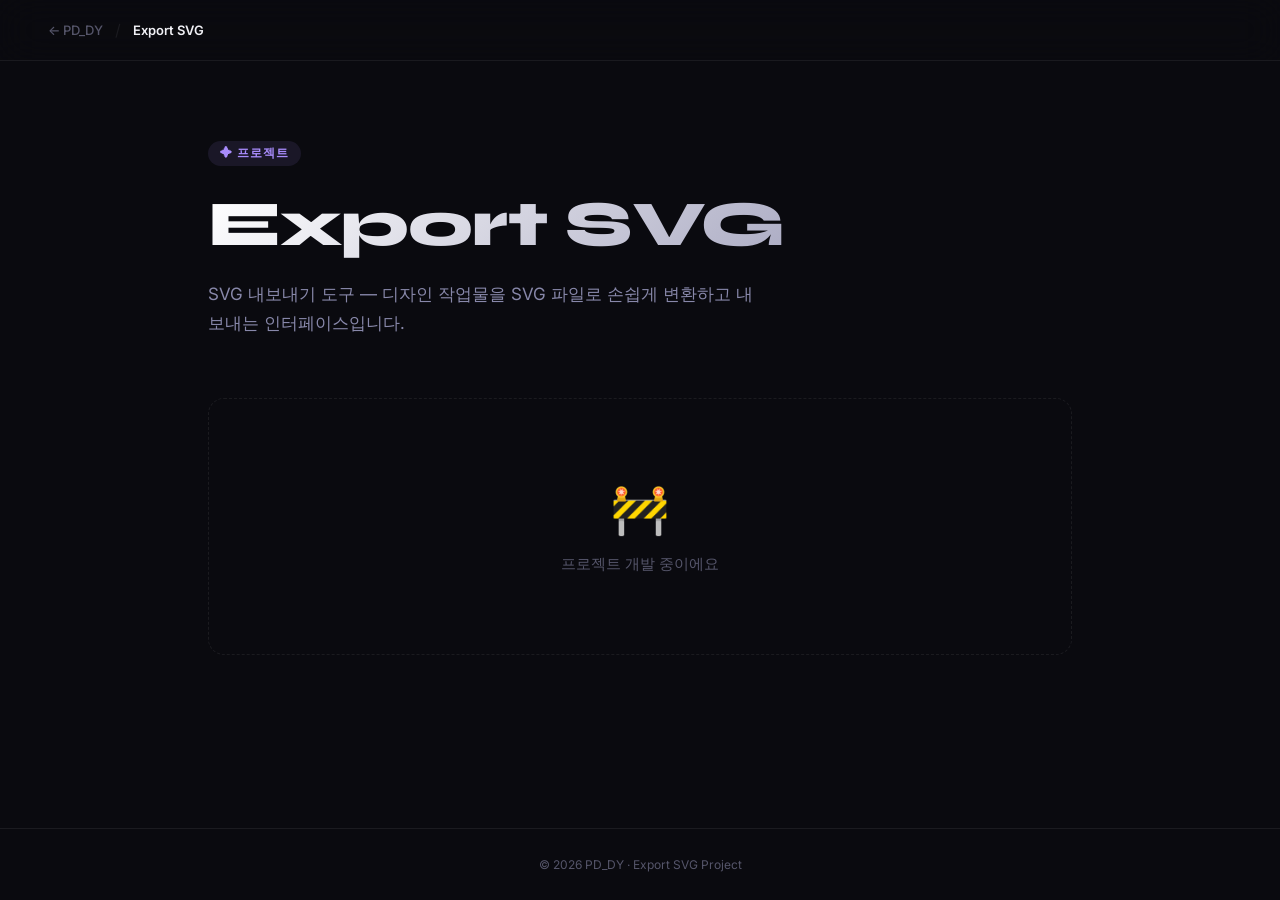
==== export_svg/index.html @ 15b4909b "feat: 메인 포트폴리오 초기 셋업" ====
<!DOCTYPE html>
<html lang="ko">
<head>
  <meta charset="UTF-8" />
  <meta name="viewport" content="width=device-width, initial-scale=1.0" />
  <meta name="description" content="Export SVG — SVG 내보내기 프로젝트" />
  <title>Export SVG — PD_DY</title>
  <link rel="preconnect" href="https://fonts.googleapis.com" />
  <link rel="preconnect" href="https://fonts.gstatic.com" crossorigin />
  <link href="https://fonts.googleapis.com/css2?family=Inter:wght@300;400;500;600;700&family=Syne:wght@600;700;800&display=swap" rel="stylesheet" />
  <style>
    /* 메인과 공유할 공통 토큰 */
    *, *::before, *::after { box-sizing: border-box; margin: 0; padding: 0; }
    :root {
      --bg: #0a0a0f;
      --bg-card: #13131a;
      --border: rgba(255,255,255,0.07);
      --text-primary: #f0f0f5;
      --text-secondary: #8888aa;
      --text-muted: #55556a;
      --accent: #a78bfa;
      --accent-2: #60a5fa;
      --font-body: 'Inter', sans-serif;
      --font-display: 'Syne', sans-serif;
    }
    body {
      font-family: var(--font-body);
      background: var(--bg);
      color: var(--text-primary);
      min-height: 100vh;
      display: flex;
      flex-direction: column;
      -webkit-font-smoothing: antialiased;
    }

    /* NAV */
    nav {
      padding: 20px 48px;
      border-bottom: 1px solid var(--border);
      display: flex;
      align-items: center;
      gap: 12px;
      backdrop-filter: blur(20px);
      background: rgba(10,10,15,0.8);
      position: sticky;
      top: 0;
      z-index: 10;
    }
    .nav-back {
      text-decoration: none;
      color: var(--text-muted);
      font-size: 13px;
      font-weight: 500;
      display: flex;
      align-items: center;
      gap: 6px;
      transition: color 0.2s;
    }
    .nav-back:hover { color: var(--text-primary); }
    .nav-sep { color: var(--border); font-size: 16px; }
    .nav-current {
      font-size: 13px;
      font-weight: 600;
      color: var(--text-primary);
    }

    /* HERO */
    .hero {
      padding: 80px 48px 60px;
      max-width: 960px;
      margin: 0 auto;
      width: 100%;
    }
    .project-tag {
      display: inline-flex;
      align-items: center;
      gap: 6px;
      font-size: 12px;
      font-weight: 600;
      letter-spacing: 0.08em;
      text-transform: uppercase;
      color: var(--accent);
      background: rgba(167,139,250,0.1);
      padding: 4px 12px;
      border-radius: 100px;
      margin-bottom: 24px;
    }
    h1 {
      font-family: var(--font-display);
      font-size: clamp(36px, 5vw, 64px);
      font-weight: 800;
      letter-spacing: -0.02em;
      line-height: 1.1;
      margin-bottom: 20px;
      background: linear-gradient(135deg, #fff 0%, var(--text-secondary) 100%);
      -webkit-background-clip: text;
      -webkit-text-fill-color: transparent;
      background-clip: text;
    }
    .desc {
      font-size: 17px;
      color: var(--text-secondary);
      line-height: 1.7;
      max-width: 560px;
    }

    /* CONTENT AREA */
    .content {
      flex: 1;
      padding: 0 48px 80px;
      max-width: 960px;
      margin: 0 auto;
      width: 100%;
    }
    .coming-soon {
      border: 1px dashed var(--border);
      border-radius: 16px;
      padding: 80px 40px;
      text-align: center;
      color: var(--text-muted);
    }
    .coming-soon .icon { font-size: 48px; margin-bottom: 16px; }
    .coming-soon p { font-size: 15px; font-weight: 500; }

    /* FOOTER */
    footer {
      text-align: center;
      padding: 28px;
      font-size: 12px;
      color: var(--text-muted);
      border-top: 1px solid var(--border);
    }

    @media (max-width: 768px) {
      nav, .hero, .content { padding-left: 24px; padding-right: 24px; }
    }
  </style>
</head>
<body>

  <nav>
    <a href="../" class="nav-back">← PD_DY</a>
    <span class="nav-sep">/</span>
    <span class="nav-current">Export SVG</span>
  </nav>

  <section class="hero">
    <div class="project-tag">✦ 프로젝트</div>
    <h1>Export SVG</h1>
    <p class="desc">SVG 내보내기 도구 — 디자인 작업물을 SVG 파일로 손쉽게 변환하고 내보내는 인터페이스입니다.</p>
  </section>

  <main class="content">
    <div class="coming-soon">
      <div class="icon">🚧</div>
      <p>프로젝트 개발 중이에요</p>
    </div>
  </main>

  <footer>© 2026 PD_DY · Export SVG Project</footer>

</body>
</html>
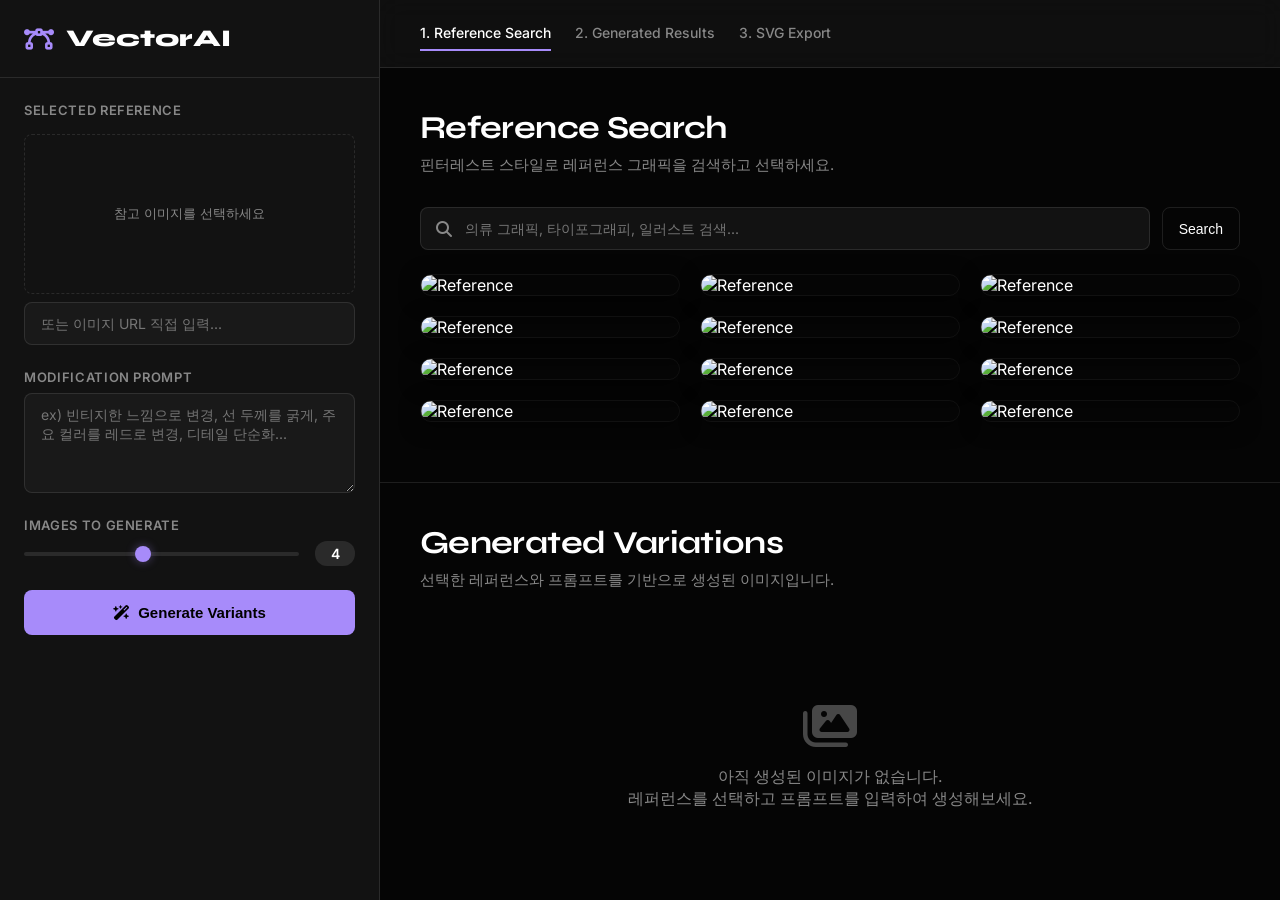
==== commit fe0421e4: "feat: SVG 내보내기 프로그램 구축" ====
--- a/export_svg/index.html
+++ b/export_svg/index.html
@@ -3,161 +3,812 @@
 <head>
   <meta charset="UTF-8" />
   <meta name="viewport" content="width=device-width, initial-scale=1.0" />
-  <meta name="description" content="Export SVG — SVG 내보내기 프로젝트" />
-  <title>Export SVG — PD_DY</title>
+  <title>Graphic AI & SVG Exporter</title>
   <link rel="preconnect" href="https://fonts.googleapis.com" />
   <link rel="preconnect" href="https://fonts.gstatic.com" crossorigin />
   <link href="https://fonts.googleapis.com/css2?family=Inter:wght@300;400;500;600;700&family=Syne:wght@600;700;800&display=swap" rel="stylesheet" />
+  <link rel="stylesheet" href="https://cdnjs.cloudflare.com/ajax/libs/font-awesome/6.4.0/css/all.min.css"/>
   <style>
-    /* 메인과 공유할 공통 토큰 */
-    *, *::before, *::after { box-sizing: border-box; margin: 0; padding: 0; }
     :root {
-      --bg: #0a0a0f;
-      --bg-card: #13131a;
-      --border: rgba(255,255,255,0.07);
-      --text-primary: #f0f0f5;
-      --text-secondary: #8888aa;
-      --text-muted: #55556a;
+      --bg: #050505;
+      --bg-surface: #121212;
+      --bg-surface-hover: #1e1e1e;
+      --border: rgba(255, 255, 255, 0.1);
+      --text-main: #ffffff;
+      --text-muted: #888888;
       --accent: #a78bfa;
-      --accent-2: #60a5fa;
+      --accent-glow: rgba(167, 139, 250, 0.4);
       --font-body: 'Inter', sans-serif;
       --font-display: 'Syne', sans-serif;
     }
+    
+    * { box-sizing: border-box; margin: 0; padding: 0; }
+    
     body {
       font-family: var(--font-body);
-      background: var(--bg);
-      color: var(--text-primary);
-      min-height: 100vh;
+      background-color: var(--bg);
+      color: var(--text-main);
+      display: flex;
+      height: 100vh;
+      overflow: hidden;
+    }
+
+    ::-webkit-scrollbar { width: 8px; }
+    ::-webkit-scrollbar-track { background: var(--bg); }
+    ::-webkit-scrollbar-thumb { background: #333; border-radius: 4px; }
+    ::-webkit-scrollbar-thumb:hover { background: #555; }
+
+    /* Layout */
+    .sidebar {
+      width: 380px;
+      background: var(--bg-surface);
+      border-right: 1px solid var(--border);
       display: flex;
       flex-direction: column;
-      -webkit-font-smoothing: antialiased;
-    }
-
-    /* NAV */
-    nav {
-      padding: 20px 48px;
+      z-index: 10;
+    }
+    
+    .main-content {
+      flex: 1;
+      display: flex;
+      flex-direction: column;
+      overflow-y: auto;
+      scroll-behavior: smooth;
+    }
+
+    /* Sidebar Components */
+    .brand {
+      padding: 24px;
+      font-family: var(--font-display);
+      font-size: 24px;
+      font-weight: 800;
       border-bottom: 1px solid var(--border);
       display: flex;
       align-items: center;
       gap: 12px;
-      backdrop-filter: blur(20px);
-      background: rgba(10,10,15,0.8);
+    }
+    .brand i { color: var(--accent); }
+
+    .control-panel {
+      padding: 24px;
+      overflow-y: auto;
+      display: flex;
+      flex-direction: column;
+      gap: 24px;
+    }
+
+    .form-group {
+      display: flex;
+      flex-direction: column;
+      gap: 8px;
+    }
+    .form-group label {
+      font-size: 13px;
+      font-weight: 600;
+      color: var(--text-muted);
+      text-transform: uppercase;
+      letter-spacing: 0.05em;
+    }
+    
+    input[type="text"], input[type="url"], textarea {
+      background: rgba(255, 255, 255, 0.03);
+      border: 1px solid var(--border);
+      color: var(--text-main);
+      padding: 12px 16px;
+      border-radius: 8px;
+      font-family: var(--font-body);
+      font-size: 14px;
+      transition: all 0.2s;
+    }
+    input:focus, textarea:focus {
+      outline: none;
+      border-color: var(--accent);
+      box-shadow: 0 0 0 2px var(--accent-glow);
+    }
+    textarea {
+      resize: vertical;
+      min-height: 100px;
+    }
+
+    /* Range Slider */
+    .range-wrap {
+      display: flex;
+      align-items: center;
+      gap: 16px;
+    }
+    input[type=range] {
+      flex: 1;
+      -webkit-appearance: none;
+      background: transparent;
+    }
+    input[type=range]::-webkit-slider-thumb {
+      -webkit-appearance: none;
+      height: 16px;
+      width: 16px;
+      border-radius: 50%;
+      background: var(--accent);
+      cursor: pointer;
+      margin-top: -6px;
+      box-shadow: 0 0 10px var(--accent-glow);
+    }
+    input[type=range]::-webkit-slider-runnable-track {
+      width: 100%;
+      height: 4px;
+      cursor: pointer;
+      background: var(--border);
+      border-radius: 2px;
+    }
+    .range-val {
+      background: rgba(255,255,255,0.1);
+      padding: 4px 12px;
+      border-radius: 12px;
+      font-size: 14px;
+      font-weight: 600;
+      min-width: 40px;
+      text-align: center;
+    }
+
+    button.btn-primary {
+      background: var(--accent);
+      color: #000;
+      border: none;
+      padding: 14px 24px;
+      border-radius: 8px;
+      font-size: 15px;
+      font-weight: 700;
+      cursor: pointer;
+      transition: all 0.2s;
+      display: flex;
+      justify-content: center;
+      align-items: center;
+      gap: 8px;
+    }
+    button.btn-primary:hover {
+      background: #b89dfa;
+      box-shadow: 0 0 20px var(--accent-glow);
+      transform: translateY(-1px);
+    }
+    button.btn-secondary {
+      background: transparent;
+      color: var(--text-main);
+      border: 1px solid var(--border);
+      padding: 10px 16px;
+      border-radius: 8px;
+      font-size: 14px;
+      cursor: pointer;
+      transition: all 0.2s;
+    }
+    button.btn-secondary:hover {
+      background: rgba(255,255,255,0.05);
+    }
+
+    /* Selected Reference Preview */
+    .ref-preview {
+      width: 100%;
+      height: 160px;
+      border-radius: 8px;
+      border: 1px dashed var(--border);
+      display: flex;
+      align-items: center;
+      justify-content: center;
+      background-size: cover;
+      background-position: center;
+      position: relative;
+      overflow: hidden;
+      margin-top: 8px;
+    }
+    .ref-preview.empty::before {
+      content: '참고 이미지를 선택하세요';
+      font-size: 13px;
+      color: var(--text-muted);
+    }
+    .ref-preview img {
+      width: 100%;
+      height: 100%;
+      object-fit: cover;
+      display: none;
+    }
+    .ref-preview:not(.empty) img {
+      display: block;
+    }
+
+    /* Main Content Sections */
+    .section {
+      padding: 40px;
+      border-bottom: 1px solid var(--border);
+      min-height: auto;
+    }
+
+    .section-header {
+      margin-bottom: 32px;
+      display: flex;
+      justify-content: space-between;
+      align-items: flex-end;
+    }
+    .section-header h2 {
+      font-family: var(--font-display);
+      font-size: 32px;
+      font-weight: 700;
+      letter-spacing: -0.02em;
+    }
+    .section-header p {
+      color: var(--text-muted);
+      margin-top: 8px;
+      font-size: 15px;
+    }
+
+    /* Search & Grid */
+    .search-bar {
+      position: relative;
+      margin-bottom: 24px;
+      display: flex;
+      gap: 12px;
+    }
+    .search-bar input {
+      flex: 1;
+      padding-left: 44px;
+      background: var(--bg-surface);
+    }
+    .search-bar i {
+      position: absolute;
+      left: 16px;
+      top: 50%;
+      transform: translateY(-50%);
+      color: var(--text-muted);
+    }
+
+    /* Pinterest-like Grid */
+    .masonry-grid {
+      column-count: 4;
+      column-gap: 20px;
+    }
+    @media (max-width: 1400px) { .masonry-grid { column-count: 3; } }
+    @media (max-width: 1000px) { .masonry-grid { column-count: 2; } }
+
+    .grid-item {
+      break-inside: avoid;
+      margin-bottom: 20px;
+      border-radius: 12px;
+      overflow: hidden;
+      position: relative;
+      cursor: pointer;
+      box-shadow: 0 4px 20px rgba(0,0,0,0.5);
+      border: 1px solid rgba(255,255,255,0.05);
+      transition: transform 0.3s;
+    }
+    .grid-item:hover {
+      transform: translateY(-4px);
+    }
+    .grid-item img {
+      width: 100%;
+      display: block;
+    }
+    .grid-item .overlay {
+      position: absolute;
+      inset: 0;
+      background: linear-gradient(to top, rgba(0,0,0,0.8), transparent 50%);
+      opacity: 0;
+      transition: opacity 0.2s;
+      display: flex;
+      align-items: flex-end;
+      padding: 16px;
+    }
+    .grid-item:hover .overlay { opacity: 1; }
+    .select-btn {
+      background: rgba(255,255,255,0.2);
+      backdrop-filter: blur(4px);
+      border: none;
+      color: #fff;
+      padding: 8px 16px;
+      border-radius: 100px;
+      font-size: 13px;
+      font-weight: 600;
+      cursor: pointer;
+    }
+    .select-btn:hover { background: var(--accent); color: #000; }
+
+    /* Results Grid */
+    .results-grid {
+      display: grid;
+      grid-template-columns: repeat(auto-fill, minmax(240px, 1fr));
+      gap: 24px;
+    }
+    .result-card {
+      background: var(--bg-surface);
+      border-radius: 12px;
+      border: 1px solid var(--border);
+      overflow: hidden;
+      position: relative;
+    }
+    .result-card img {
+      width: 100%;
+      aspect-ratio: 1;
+      object-fit: cover;
+      display: block;
+    }
+    .result-actions {
+      padding: 16px;
+      display: flex;
+      justify-content: space-between;
+      gap: 8px;
+    }
+    
+    /* SVG Comparison View */
+    .compare-view {
+      display: flex;
+      gap: 40px;
+      margin-bottom: 32px;
+      align-items: stretch;
+    }
+    .compare-panel {
+      flex: 1;
+      background: var(--bg-surface);
+      border-radius: 16px;
+      border: 1px solid var(--border);
+      padding: 24px;
+      display: flex;
+      flex-direction: column;
+    }
+    .compare-title {
+      font-size: 14px;
+      font-weight: 600;
+      color: var(--text-muted);
+      margin-bottom: 16px;
+      text-transform: uppercase;
+      letter-spacing: 0.05em;
+      display: flex;
+      justify-content: space-between;
+    }
+    .compare-img-box {
+      flex: 1;
+      background: rgba(0,0,0,0.3);
+      border-radius: 8px;
+      display: flex;
+      align-items: center;
+      justify-content: center;
+      overflow: hidden;
+      min-height: 300px;
+      position: relative;
+    }
+    .compare-img-box img, .compare-img-box svg {
+      max-width: 100%;
+      max-height: 100%;
+      object-fit: contain;
+    }
+    .svg-controls {
+      margin-top: 24px;
+      padding-top: 24px;
+      border-top: 1px solid var(--border);
+      display: grid;
+      grid-template-columns: 1fr 1fr;
+      gap: 16px;
+    }
+
+    /* Loader */
+    .loader {
+      display: none;
+      text-align: center;
+      padding: 40px;
+      color: var(--text-muted);
+    }
+    .loader i {
+      font-size: 24px;
+      color: var(--accent);
+      animation: spin 1s linear infinite;
+      margin-bottom: 12px;
+    }
+    @keyframes spin { 100% { transform: rotate(360deg); } }
+
+    /* Sticky Nav */
+    .top-nav {
       position: sticky;
       top: 0;
-      z-index: 10;
-    }
-    .nav-back {
+      z-index: 5;
+      padding: 16px 40px;
+      background: rgba(18, 18, 18, 0.8);
+      backdrop-filter: blur(12px);
+      border-bottom: 1px solid var(--border);
+      display: flex;
+      gap: 24px;
+    }
+    .nav-link {
+      color: var(--text-muted);
       text-decoration: none;
+      font-weight: 500;
+      font-size: 14px;
+      padding: 8px 0;
+      border-bottom: 2px solid transparent;
+      transition: all 0.2s;
+    }
+    .nav-link:hover, .nav-link.active {
+      color: var(--text-main);
+      border-bottom-color: var(--accent);
+    }
+    
+    /* Empty States */
+    .empty-state {
+      text-align: center;
+      padding: 80px 20px;
       color: var(--text-muted);
-      font-size: 13px;
-      font-weight: 500;
-      display: flex;
-      align-items: center;
-      gap: 6px;
-      transition: color 0.2s;
-    }
-    .nav-back:hover { color: var(--text-primary); }
-    .nav-sep { color: var(--border); font-size: 16px; }
-    .nav-current {
-      font-size: 13px;
-      font-weight: 600;
-      color: var(--text-primary);
-    }
-
-    /* HERO */
-    .hero {
-      padding: 80px 48px 60px;
-      max-width: 960px;
-      margin: 0 auto;
-      width: 100%;
-    }
-    .project-tag {
-      display: inline-flex;
-      align-items: center;
-      gap: 6px;
-      font-size: 12px;
-      font-weight: 600;
-      letter-spacing: 0.08em;
-      text-transform: uppercase;
-      color: var(--accent);
-      background: rgba(167,139,250,0.1);
-      padding: 4px 12px;
-      border-radius: 100px;
-      margin-bottom: 24px;
-    }
-    h1 {
-      font-family: var(--font-display);
-      font-size: clamp(36px, 5vw, 64px);
-      font-weight: 800;
-      letter-spacing: -0.02em;
-      line-height: 1.1;
-      margin-bottom: 20px;
-      background: linear-gradient(135deg, #fff 0%, var(--text-secondary) 100%);
-      -webkit-background-clip: text;
-      -webkit-text-fill-color: transparent;
-      background-clip: text;
-    }
-    .desc {
-      font-size: 17px;
-      color: var(--text-secondary);
-      line-height: 1.7;
-      max-width: 560px;
-    }
-
-    /* CONTENT AREA */
-    .content {
-      flex: 1;
-      padding: 0 48px 80px;
-      max-width: 960px;
-      margin: 0 auto;
-      width: 100%;
-    }
-    .coming-soon {
-      border: 1px dashed var(--border);
-      border-radius: 16px;
-      padding: 80px 40px;
-      text-align: center;
-      color: var(--text-muted);
-    }
-    .coming-soon .icon { font-size: 48px; margin-bottom: 16px; }
-    .coming-soon p { font-size: 15px; font-weight: 500; }
-
-    /* FOOTER */
-    footer {
-      text-align: center;
-      padding: 28px;
-      font-size: 12px;
-      color: var(--text-muted);
-      border-top: 1px solid var(--border);
-    }
-
-    @media (max-width: 768px) {
-      nav, .hero, .content { padding-left: 24px; padding-right: 24px; }
-    }
+    }
+    .empty-state i {
+      font-size: 48px;
+      opacity: 0.5;
+      margin-bottom: 16px;
+    }
+
   </style>
 </head>
 <body>
 
-  <nav>
-    <a href="../" class="nav-back">← PD_DY</a>
-    <span class="nav-sep">/</span>
-    <span class="nav-current">Export SVG</span>
-  </nav>
-
-  <section class="hero">
-    <div class="project-tag">✦ 프로젝트</div>
-    <h1>Export SVG</h1>
-    <p class="desc">SVG 내보내기 도구 — 디자인 작업물을 SVG 파일로 손쉽게 변환하고 내보내는 인터페이스입니다.</p>
-  </section>
-
-  <main class="content">
-    <div class="coming-soon">
-      <div class="icon">🚧</div>
-      <p>프로젝트 개발 중이에요</p>
+  <!-- SIDEBAR: Controls & Settings -->
+  <aside class="sidebar">
+    <div class="brand">
+      <i class="fa-solid fa-bezier-curve"></i>
+      VectorAI
     </div>
-  </main>
-
-  <footer>© 2026 PD_DY · Export SVG Project</footer>
-
+    
+    <div class="control-panel">
+      <!-- Reference Image -->
+      <div class="form-group">
+        <label>Selected Reference</label>
+        <div class="ref-preview empty" id="refPreview">
+          <img src="" alt="Reference" id="refImage" />
+        </div>
+        <input type="url" id="customUrl" placeholder="또는 이미지 URL 직접 입력..." onchange="setCustomReference(this.value)" />
+      </div>
+
+      <!-- Prompt -->
+      <div class="form-group">
+        <label>Modification Prompt</label>
+        <textarea id="prompt" placeholder="ex) 빈티지한 느낌으로 변경, 선 두께를 굵게, 주요 컬러를 레드로 변경, 디테일 단순화..."></textarea>
+      </div>
+
+      <!-- Generation Count -->
+      <div class="form-group">
+        <label>Images to Generate</label>
+        <div class="range-wrap">
+          <input type="range" id="genCount" min="1" max="8" value="4" oninput="document.getElementById('genCountVal').innerText = this.value" />
+          <div class="range-val" id="genCountVal">4</div>
+        </div>
+      </div>
+
+      <!-- Generate Button -->
+      <button class="btn-primary" onclick="generateImages()" id="btnGenerate">
+        <i class="fa-solid fa-wand-magic-sparkles"></i> Generate Variants
+      </button>
+    </div>
+  </aside>
+
+  <!-- MAIN CONTENT -->
+  <div class="main-content" id="mainScroll">
+    
+    <nav class="top-nav">
+      <a href="#section-search" class="nav-link active">1. Reference Search</a>
+      <a href="#section-results" class="nav-link">2. Generated Results</a>
+      <a href="#section-export" class="nav-link">3. SVG Export</a>
+    </nav>
+
+    <!-- SECTION 1: Pinterest-style Search -->
+    <section class="section" id="section-search">
+      <div class="section-header">
+        <div>
+          <h2>Reference Search</h2>
+          <p>핀터레스트 스타일로 레퍼런스 그래픽을 검색하고 선택하세요.</p>
+        </div>
+      </div>
+
+      <div class="search-bar">
+        <i class="fa-solid fa-search"></i>
+        <input type="text" id="searchInput" placeholder="의류 그래픽, 타이포그래피, 일러스트 검색..." onkeypress="handleSearch(event)" />
+        <button class="btn-secondary" onclick="performSearch()">Search</button>
+      </div>
+
+      <div class="masonry-grid" id="referenceGrid">
+        <!-- Images injected via JS -->
+      </div>
+      
+      <div class="loader" id="searchLoader">
+        <i class="fa-solid fa-circle-notch"></i>
+        <p>Loading more graphics...</p>
+      </div>
+    </section>
+
+    <!-- SECTION 2: Generated Results -->
+    <section class="section" id="section-results">
+      <div class="section-header">
+        <div>
+          <h2>Generated Variations</h2>
+          <p>선택한 레퍼런스와 프롬프트를 기반으로 생성된 이미지입니다.</p>
+        </div>
+      </div>
+
+      <div id="resultsContainer">
+        <div class="empty-state">
+          <i class="fa-solid fa-images"></i>
+          <p>아직 생성된 이미지가 없습니다.<br/>레퍼런스를 선택하고 프롬프트를 입력하여 생성해보세요.</p>
+        </div>
+      </div>
+    </section>
+
+    <!-- SECTION 3: SVG Export & Refine -->
+    <section class="section" id="section-export" style="display: none;">
+      <div class="section-header">
+        <div>
+          <h2>SVG Export & Refine</h2>
+          <p>생성된 이미지를 벡터(SVG)로 다듬고 내보냅니다.</p>
+        </div>
+      </div>
+
+      <div class="compare-view">
+        <!-- Original AI Image -->
+        <div class="compare-panel">
+          <div class="compare-title">
+            <span>Generated Image (Raster)</span>
+          </div>
+          <div class="compare-img-box">
+            <img id="exportSourceImg" src="" alt="" />
+          </div>
+        </div>
+
+        <!-- SVG Preview & Controls -->
+        <div class="compare-panel">
+          <div class="compare-title">
+            <span>Vector Preview (SVG)</span>
+            <span style="color: var(--accent)"><i class="fa-solid fa-layer-group"></i> 4 Colors</span>
+          </div>
+          <div class="compare-img-box" id="svgPreviewContainer">
+            <!-- Mock SVG Content -->
+            <svg id="mockSvg" width="100%" height="100%" viewBox="0 0 200 200" xmlns="http://www.w3.org/2000/svg">
+              <rect width="200" height="200" fill="#121212"/>
+              <circle cx="100" cy="100" r="50" fill="var(--accent)" stroke="#fff" stroke-width="4" id="mockShape"/>
+            </svg>
+          </div>
+
+          <div class="svg-controls">
+            <!-- Refine tools -->
+            <div class="form-group">
+              <label>Smoothness (노이즈 제거)</label>
+              <input type="range" min="1" max="10" value="5" oninput="updateSvgPreview('smooth', this.value)"/>
+            </div>
+            <div class="form-group">
+              <label>Color Reduction (색상 수)</label>
+              <input type="range" min="2" max="16" value="4" oninput="updateSvgPreview('colors', this.value)"/>
+            </div>
+            <div class="form-group">
+              <label>Line Thickness</label>
+              <input type="range" min="0" max="10" value="2" oninput="updateSvgPreview('stroke', this.value)"/>
+            </div>
+            <div class="form-group">
+              <label>Simplify Path (단순화)</label>
+              <input type="range" min="1" max="10" value="3" oninput="updateSvgPreview('simplify', this.value)"/>
+            </div>
+          </div>
+          
+          <div style="margin-top: 24px; display: flex; gap: 12px;">
+            <button class="btn-primary" style="flex: 1;" onclick="downloadSVG()">
+              <i class="fa-solid fa-download"></i> Download SVG
+            </button>
+            <button class="btn-secondary" style="flex: 1;" onclick="downloadAI()">
+              <i class="fa-solid fa-file-export"></i> Download .AI
+            </button>
+          </div>
+        </div>
+      </div>
+    </section>
+
+  </div>
+
+  <script>
+    // --- Mock Data & Logic ---
+
+    // 1. Reference Search (Mock Pinterest)
+    // Using random reliable images from Unsplash to act as mock references
+    const mockTopics = [
+      'typography', 'streetwear graphic', 'vintage logo', 'skull illustration',
+      'y2k aesthetic', 'minimalist line art', 'geometric pattern'
+    ];
+    let page = 1;
+
+    function getRandomImageHeight() {
+      // Masonry needs varied heights
+      return Math.floor(Math.random() * (450 - 250 + 1) + 250);
+    }
+
+    function loadReferenceImages(query = 'apparel graphic', clear = false) {
+      const grid = document.getElementById('referenceGrid');
+      const loader = document.getElementById('searchLoader');
+      
+      if (clear) {
+        grid.innerHTML = '';
+        page = 1;
+      }
+      
+      loader.style.display = 'block';
+
+      // Simulate API call
+      setTimeout(() => {
+        for (let i = 0; i < 12; i++) {
+          const height = getRandomImageHeight();
+          // Using picsum seeds to keep images consistent across reloads but varied
+          const seed = query.replace(/\s+/g, '') + page + i;
+          const imgUrl = `https://picsum.photos/seed/${seed}/400/${height}`;
+          
+          const item = document.createElement('div');
+          item.className = 'grid-item';
+          item.innerHTML = `
+            <img src="${imgUrl}" loading="lazy" alt="Reference">
+            <div class="overlay">
+              <button class="select-btn" onclick="selectReference('${imgUrl}')">Make Reference</button>
+            </div>
+          `;
+          grid.appendChild(item);
+        }
+        loader.style.display = 'none';
+        page++;
+      }, 800);
+    }
+
+    function handleSearch(e) {
+      if (e.key === 'Enter') performSearch();
+    }
+
+    function performSearch() {
+      const query = document.getElementById('searchInput').value || 'graphic';
+      loadReferenceImages(query, true);
+    }
+
+    function selectReference(url) {
+      const preview = document.getElementById('refPreview');
+      const img = document.getElementById('refImage');
+      preview.classList.remove('empty');
+      img.src = url;
+      // Scroll to top
+      document.querySelector('.sidebar').scrollTo(0,0);
+    }
+
+    function setCustomReference(url) {
+      if(url) selectReference(url);
+    }
+
+    // Infinite Scroll Implementation
+    const mainScroll = document.getElementById('mainScroll');
+    mainScroll.addEventListener('scroll', () => {
+      // If we are looking at the search section and near bottom
+      const searchSec = document.getElementById('section-search');
+      const rect = searchSec.getBoundingClientRect();
+      if (rect.bottom < window.innerHeight + 200 && page < 5) {
+        // Prevent multiple simultaneous triggers
+        if (document.getElementById('searchLoader').style.display !== 'block') {
+          loadReferenceImages(document.getElementById('searchInput').value);
+        }
+      }
+      updateActiveNav();
+    });
+
+    // Initial Load
+    loadReferenceImages('streetwear');
+
+    // Navigation highlighting
+    function updateActiveNav() {
+      const sections = document.querySelectorAll('.section');
+      const links = document.querySelectorAll('.nav-link');
+      
+      let current = '';
+      sections.forEach(sec => {
+        const top = sec.offsetTop;
+        if (mainScroll.scrollTop >= top - 100) {
+          current = sec.getAttribute('id');
+        }
+      });
+      
+      links.forEach(link => {
+        link.classList.remove('active');
+        if (link.getAttribute('href').substring(1) === current) {
+          link.classList.add('active');
+        }
+      });
+    }
+
+    // 2. Generate Images
+    function generateImages() {
+      const preview = document.getElementById('refPreview');
+      if (preview.classList.contains('empty')) {
+        alert('먼저 레퍼런스 이미지를 선택하거나 URL을 입력해주세요.');
+        return;
+      }
+
+      const prompt = document.getElementById('prompt').value;
+      if (!prompt) {
+        alert('변형을 위한 프롬프트를 입력해주세요.');
+        return;
+      }
+
+      const count = parseInt(document.getElementById('genCount').value);
+      const btn = document.getElementById('btnGenerate');
+      const container = document.getElementById('resultsContainer');
+
+      // Animating button
+      btn.innerHTML = '<i class="fa-solid fa-spinner fa-spin"></i> Generating...';
+      btn.disabled = true;
+
+      container.innerHTML = `
+        <div style="text-align:center; padding: 60px; color: var(--accent);">
+          <i class="fa-solid fa-wand-magic-sparkles fa-spin fa-3x"></i>
+          <p style="margin-top:20px;">AI가 이미지를 생성하고 있습니다... (${count}장)</p>
+        </div>
+      `;
+
+      // Scroll to results
+      document.getElementById('section-results').scrollIntoView({behavior: 'smooth'});
+
+      // Simulate generation delay
+      setTimeout(() => {
+        let html = '<div class="results-grid">';
+        for (let i = 0; i < count; i++) {
+          // Use different seed for variations
+          const seed = Date.now() + i;
+          const imgUrl = `https://picsum.photos/seed/${seed}/500/500`;
+          
+          html += `
+            <div class="result-card">
+              <img src="${imgUrl}" alt="Generated Variation">
+              <div class="result-actions">
+                <button class="btn-secondary" onclick="exportToSVG('${imgUrl}')" style="width: 100%; border-color: var(--accent); color: var(--accent);">
+                  <i class="fa-solid fa-vector-square"></i> Vectorize (SVG)
+                </button>
+              </div>
+            </div>
+          `;
+        }
+        html += '</div>';
+        container.innerHTML = html;
+
+        btn.innerHTML = '<i class="fa-solid fa-wand-magic-sparkles"></i> Generate Variants';
+        btn.disabled = false;
+      }, 2000);
+    }
+
+    // 3. Export & SVG Refine
+    function exportToSVG(imgUrl) {
+      document.getElementById('section-export').style.display = 'block';
+      document.getElementById('exportSourceImg').src = imgUrl;
+      
+      // Update mock SVG colors based on image mock
+      document.getElementById('mockShape').setAttribute('fill', 'var(--accent)');
+      
+      setTimeout(() => {
+        document.getElementById('section-export').scrollIntoView({behavior: 'smooth'});
+      }, 100);
+    }
+
+    function updateSvgPreview(type, val) {
+      // Mock interaction for SVG parameter tuning
+      const shape = document.getElementById('mockShape');
+      
+      if (type === 'stroke') {
+        shape.setAttribute('stroke-width', val);
+      } else if (type === 'smooth') {
+        const radius = 50 + parseInt(val)*2;
+        shape.setAttribute('r', radius);
+      } else if (type === 'colors') {
+        // Just mock effect
+        shape.style.opacity = (0.5 + (val/16)*0.5);
+      } else if (type === 'simplify') {
+        const distort = val * 5;
+        shape.setAttribute('cx', 100 + distort);
+      }
+    }
+
+    function downloadSVG() {
+      alert('SVG 파일이 다운로드됩니다. (Mock)');
+      // 실제 구현시에는 SVG 데이터를 Blob으로 만들어 URL.createObjectURL로 다운로드 제공
+    }
+
+    function downloadAI() {
+      alert('.AI 파일 (Adobe Illustrator) 다운로드가 시작됩니다. (Mock)');
+    }
+
+  </script>
 </body>
 </html>
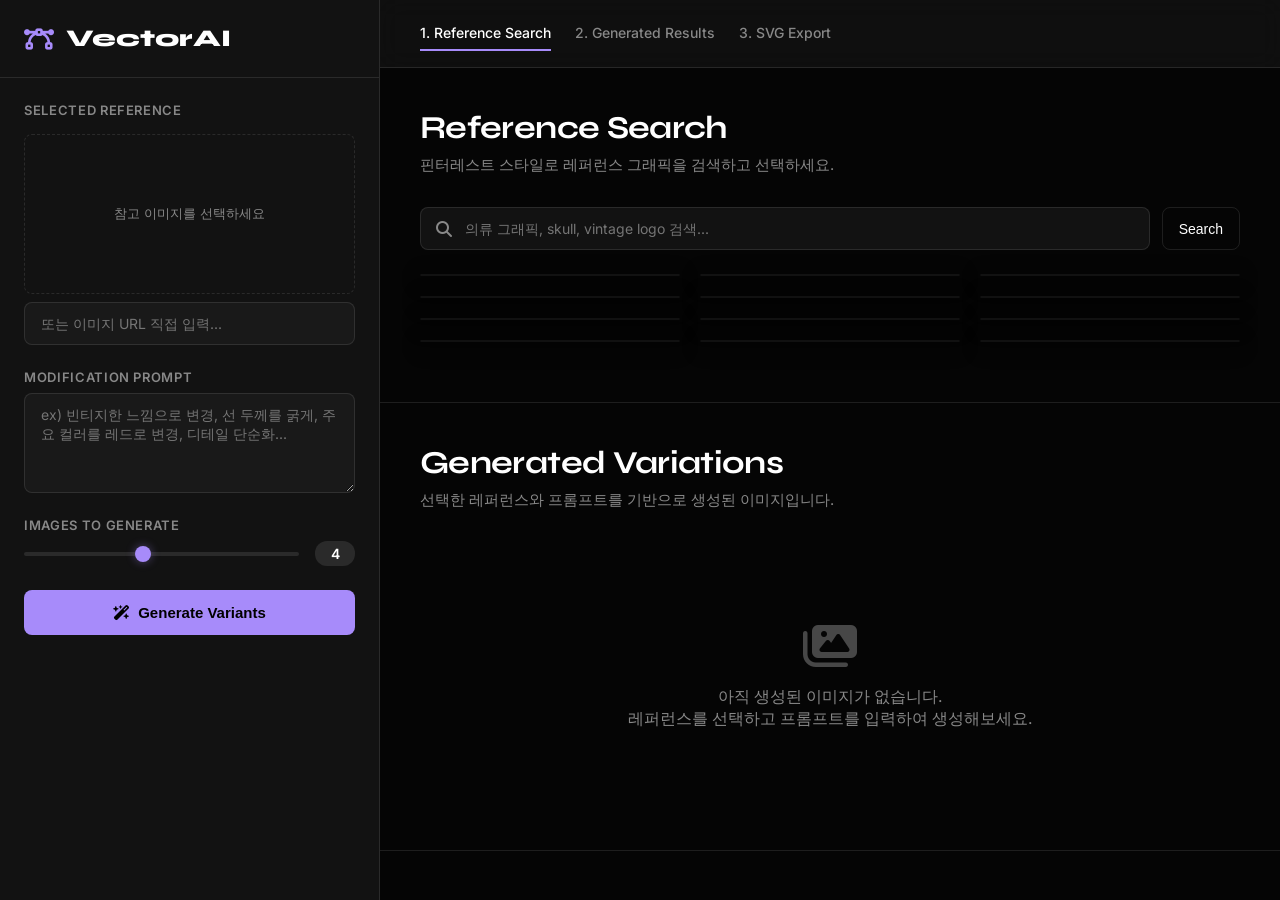
==== commit acfb3cc4: "refactor: 파일 분리 (html, css, js) 및 실시간 키워드 이미지 검색 연동" ====
--- a/export_svg/index.html
+++ b/export_svg/index.html
@@ -8,436 +8,9 @@
   <link rel="preconnect" href="https://fonts.gstatic.com" crossorigin />
   <link href="https://fonts.googleapis.com/css2?family=Inter:wght@300;400;500;600;700&family=Syne:wght@600;700;800&display=swap" rel="stylesheet" />
   <link rel="stylesheet" href="https://cdnjs.cloudflare.com/ajax/libs/font-awesome/6.4.0/css/all.min.css"/>
-  <style>
-    :root {
-      --bg: #050505;
-      --bg-surface: #121212;
-      --bg-surface-hover: #1e1e1e;
-      --border: rgba(255, 255, 255, 0.1);
-      --text-main: #ffffff;
-      --text-muted: #888888;
-      --accent: #a78bfa;
-      --accent-glow: rgba(167, 139, 250, 0.4);
-      --font-body: 'Inter', sans-serif;
-      --font-display: 'Syne', sans-serif;
-    }
-    
-    * { box-sizing: border-box; margin: 0; padding: 0; }
-    
-    body {
-      font-family: var(--font-body);
-      background-color: var(--bg);
-      color: var(--text-main);
-      display: flex;
-      height: 100vh;
-      overflow: hidden;
-    }
-
-    ::-webkit-scrollbar { width: 8px; }
-    ::-webkit-scrollbar-track { background: var(--bg); }
-    ::-webkit-scrollbar-thumb { background: #333; border-radius: 4px; }
-    ::-webkit-scrollbar-thumb:hover { background: #555; }
-
-    /* Layout */
-    .sidebar {
-      width: 380px;
-      background: var(--bg-surface);
-      border-right: 1px solid var(--border);
-      display: flex;
-      flex-direction: column;
-      z-index: 10;
-    }
-    
-    .main-content {
-      flex: 1;
-      display: flex;
-      flex-direction: column;
-      overflow-y: auto;
-      scroll-behavior: smooth;
-    }
-
-    /* Sidebar Components */
-    .brand {
-      padding: 24px;
-      font-family: var(--font-display);
-      font-size: 24px;
-      font-weight: 800;
-      border-bottom: 1px solid var(--border);
-      display: flex;
-      align-items: center;
-      gap: 12px;
-    }
-    .brand i { color: var(--accent); }
-
-    .control-panel {
-      padding: 24px;
-      overflow-y: auto;
-      display: flex;
-      flex-direction: column;
-      gap: 24px;
-    }
-
-    .form-group {
-      display: flex;
-      flex-direction: column;
-      gap: 8px;
-    }
-    .form-group label {
-      font-size: 13px;
-      font-weight: 600;
-      color: var(--text-muted);
-      text-transform: uppercase;
-      letter-spacing: 0.05em;
-    }
-    
-    input[type="text"], input[type="url"], textarea {
-      background: rgba(255, 255, 255, 0.03);
-      border: 1px solid var(--border);
-      color: var(--text-main);
-      padding: 12px 16px;
-      border-radius: 8px;
-      font-family: var(--font-body);
-      font-size: 14px;
-      transition: all 0.2s;
-    }
-    input:focus, textarea:focus {
-      outline: none;
-      border-color: var(--accent);
-      box-shadow: 0 0 0 2px var(--accent-glow);
-    }
-    textarea {
-      resize: vertical;
-      min-height: 100px;
-    }
-
-    /* Range Slider */
-    .range-wrap {
-      display: flex;
-      align-items: center;
-      gap: 16px;
-    }
-    input[type=range] {
-      flex: 1;
-      -webkit-appearance: none;
-      background: transparent;
-    }
-    input[type=range]::-webkit-slider-thumb {
-      -webkit-appearance: none;
-      height: 16px;
-      width: 16px;
-      border-radius: 50%;
-      background: var(--accent);
-      cursor: pointer;
-      margin-top: -6px;
-      box-shadow: 0 0 10px var(--accent-glow);
-    }
-    input[type=range]::-webkit-slider-runnable-track {
-      width: 100%;
-      height: 4px;
-      cursor: pointer;
-      background: var(--border);
-      border-radius: 2px;
-    }
-    .range-val {
-      background: rgba(255,255,255,0.1);
-      padding: 4px 12px;
-      border-radius: 12px;
-      font-size: 14px;
-      font-weight: 600;
-      min-width: 40px;
-      text-align: center;
-    }
-
-    button.btn-primary {
-      background: var(--accent);
-      color: #000;
-      border: none;
-      padding: 14px 24px;
-      border-radius: 8px;
-      font-size: 15px;
-      font-weight: 700;
-      cursor: pointer;
-      transition: all 0.2s;
-      display: flex;
-      justify-content: center;
-      align-items: center;
-      gap: 8px;
-    }
-    button.btn-primary:hover {
-      background: #b89dfa;
-      box-shadow: 0 0 20px var(--accent-glow);
-      transform: translateY(-1px);
-    }
-    button.btn-secondary {
-      background: transparent;
-      color: var(--text-main);
-      border: 1px solid var(--border);
-      padding: 10px 16px;
-      border-radius: 8px;
-      font-size: 14px;
-      cursor: pointer;
-      transition: all 0.2s;
-    }
-    button.btn-secondary:hover {
-      background: rgba(255,255,255,0.05);
-    }
-
-    /* Selected Reference Preview */
-    .ref-preview {
-      width: 100%;
-      height: 160px;
-      border-radius: 8px;
-      border: 1px dashed var(--border);
-      display: flex;
-      align-items: center;
-      justify-content: center;
-      background-size: cover;
-      background-position: center;
-      position: relative;
-      overflow: hidden;
-      margin-top: 8px;
-    }
-    .ref-preview.empty::before {
-      content: '참고 이미지를 선택하세요';
-      font-size: 13px;
-      color: var(--text-muted);
-    }
-    .ref-preview img {
-      width: 100%;
-      height: 100%;
-      object-fit: cover;
-      display: none;
-    }
-    .ref-preview:not(.empty) img {
-      display: block;
-    }
-
-    /* Main Content Sections */
-    .section {
-      padding: 40px;
-      border-bottom: 1px solid var(--border);
-      min-height: auto;
-    }
-
-    .section-header {
-      margin-bottom: 32px;
-      display: flex;
-      justify-content: space-between;
-      align-items: flex-end;
-    }
-    .section-header h2 {
-      font-family: var(--font-display);
-      font-size: 32px;
-      font-weight: 700;
-      letter-spacing: -0.02em;
-    }
-    .section-header p {
-      color: var(--text-muted);
-      margin-top: 8px;
-      font-size: 15px;
-    }
-
-    /* Search & Grid */
-    .search-bar {
-      position: relative;
-      margin-bottom: 24px;
-      display: flex;
-      gap: 12px;
-    }
-    .search-bar input {
-      flex: 1;
-      padding-left: 44px;
-      background: var(--bg-surface);
-    }
-    .search-bar i {
-      position: absolute;
-      left: 16px;
-      top: 50%;
-      transform: translateY(-50%);
-      color: var(--text-muted);
-    }
-
-    /* Pinterest-like Grid */
-    .masonry-grid {
-      column-count: 4;
-      column-gap: 20px;
-    }
-    @media (max-width: 1400px) { .masonry-grid { column-count: 3; } }
-    @media (max-width: 1000px) { .masonry-grid { column-count: 2; } }
-
-    .grid-item {
-      break-inside: avoid;
-      margin-bottom: 20px;
-      border-radius: 12px;
-      overflow: hidden;
-      position: relative;
-      cursor: pointer;
-      box-shadow: 0 4px 20px rgba(0,0,0,0.5);
-      border: 1px solid rgba(255,255,255,0.05);
-      transition: transform 0.3s;
-    }
-    .grid-item:hover {
-      transform: translateY(-4px);
-    }
-    .grid-item img {
-      width: 100%;
-      display: block;
-    }
-    .grid-item .overlay {
-      position: absolute;
-      inset: 0;
-      background: linear-gradient(to top, rgba(0,0,0,0.8), transparent 50%);
-      opacity: 0;
-      transition: opacity 0.2s;
-      display: flex;
-      align-items: flex-end;
-      padding: 16px;
-    }
-    .grid-item:hover .overlay { opacity: 1; }
-    .select-btn {
-      background: rgba(255,255,255,0.2);
-      backdrop-filter: blur(4px);
-      border: none;
-      color: #fff;
-      padding: 8px 16px;
-      border-radius: 100px;
-      font-size: 13px;
-      font-weight: 600;
-      cursor: pointer;
-    }
-    .select-btn:hover { background: var(--accent); color: #000; }
-
-    /* Results Grid */
-    .results-grid {
-      display: grid;
-      grid-template-columns: repeat(auto-fill, minmax(240px, 1fr));
-      gap: 24px;
-    }
-    .result-card {
-      background: var(--bg-surface);
-      border-radius: 12px;
-      border: 1px solid var(--border);
-      overflow: hidden;
-      position: relative;
-    }
-    .result-card img {
-      width: 100%;
-      aspect-ratio: 1;
-      object-fit: cover;
-      display: block;
-    }
-    .result-actions {
-      padding: 16px;
-      display: flex;
-      justify-content: space-between;
-      gap: 8px;
-    }
-    
-    /* SVG Comparison View */
-    .compare-view {
-      display: flex;
-      gap: 40px;
-      margin-bottom: 32px;
-      align-items: stretch;
-    }
-    .compare-panel {
-      flex: 1;
-      background: var(--bg-surface);
-      border-radius: 16px;
-      border: 1px solid var(--border);
-      padding: 24px;
-      display: flex;
-      flex-direction: column;
-    }
-    .compare-title {
-      font-size: 14px;
-      font-weight: 600;
-      color: var(--text-muted);
-      margin-bottom: 16px;
-      text-transform: uppercase;
-      letter-spacing: 0.05em;
-      display: flex;
-      justify-content: space-between;
-    }
-    .compare-img-box {
-      flex: 1;
-      background: rgba(0,0,0,0.3);
-      border-radius: 8px;
-      display: flex;
-      align-items: center;
-      justify-content: center;
-      overflow: hidden;
-      min-height: 300px;
-      position: relative;
-    }
-    .compare-img-box img, .compare-img-box svg {
-      max-width: 100%;
-      max-height: 100%;
-      object-fit: contain;
-    }
-    .svg-controls {
-      margin-top: 24px;
-      padding-top: 24px;
-      border-top: 1px solid var(--border);
-      display: grid;
-      grid-template-columns: 1fr 1fr;
-      gap: 16px;
-    }
-
-    /* Loader */
-    .loader {
-      display: none;
-      text-align: center;
-      padding: 40px;
-      color: var(--text-muted);
-    }
-    .loader i {
-      font-size: 24px;
-      color: var(--accent);
-      animation: spin 1s linear infinite;
-      margin-bottom: 12px;
-    }
-    @keyframes spin { 100% { transform: rotate(360deg); } }
-
-    /* Sticky Nav */
-    .top-nav {
-      position: sticky;
-      top: 0;
-      z-index: 5;
-      padding: 16px 40px;
-      background: rgba(18, 18, 18, 0.8);
-      backdrop-filter: blur(12px);
-      border-bottom: 1px solid var(--border);
-      display: flex;
-      gap: 24px;
-    }
-    .nav-link {
-      color: var(--text-muted);
-      text-decoration: none;
-      font-weight: 500;
-      font-size: 14px;
-      padding: 8px 0;
-      border-bottom: 2px solid transparent;
-      transition: all 0.2s;
-    }
-    .nav-link:hover, .nav-link.active {
-      color: var(--text-main);
-      border-bottom-color: var(--accent);
-    }
-    
-    /* Empty States */
-    .empty-state {
-      text-align: center;
-      padding: 80px 20px;
-      color: var(--text-muted);
-    }
-    .empty-state i {
-      font-size: 48px;
-      opacity: 0.5;
-      margin-bottom: 16px;
-    }
-
-  </style>
+  
+  <!-- 분리된 CSS 파일 연결 -->
+  <link rel="stylesheet" href="style.css" />
 </head>
 <body>
 
@@ -500,7 +73,8 @@
 
       <div class="search-bar">
         <i class="fa-solid fa-search"></i>
-        <input type="text" id="searchInput" placeholder="의류 그래픽, 타이포그래피, 일러스트 검색..." onkeypress="handleSearch(event)" />
+        <!-- 검색어에 맞춰 실제 관련 이미지가 표시되도록 스크립트가 수정되었습니다 -->
+        <input type="text" id="searchInput" placeholder="의류 그래픽, skull, vintage logo 검색..." onkeypress="handleSearch(event)" />
         <button class="btn-secondary" onclick="performSearch()">Search</button>
       </div>
 
@@ -599,216 +173,7 @@
 
   </div>
 
-  <script>
-    // --- Mock Data & Logic ---
-
-    // 1. Reference Search (Mock Pinterest)
-    // Using random reliable images from Unsplash to act as mock references
-    const mockTopics = [
-      'typography', 'streetwear graphic', 'vintage logo', 'skull illustration',
-      'y2k aesthetic', 'minimalist line art', 'geometric pattern'
-    ];
-    let page = 1;
-
-    function getRandomImageHeight() {
-      // Masonry needs varied heights
-      return Math.floor(Math.random() * (450 - 250 + 1) + 250);
-    }
-
-    function loadReferenceImages(query = 'apparel graphic', clear = false) {
-      const grid = document.getElementById('referenceGrid');
-      const loader = document.getElementById('searchLoader');
-      
-      if (clear) {
-        grid.innerHTML = '';
-        page = 1;
-      }
-      
-      loader.style.display = 'block';
-
-      // Simulate API call
-      setTimeout(() => {
-        for (let i = 0; i < 12; i++) {
-          const height = getRandomImageHeight();
-          // Using picsum seeds to keep images consistent across reloads but varied
-          const seed = query.replace(/\s+/g, '') + page + i;
-          const imgUrl = `https://picsum.photos/seed/${seed}/400/${height}`;
-          
-          const item = document.createElement('div');
-          item.className = 'grid-item';
-          item.innerHTML = `
-            <img src="${imgUrl}" loading="lazy" alt="Reference">
-            <div class="overlay">
-              <button class="select-btn" onclick="selectReference('${imgUrl}')">Make Reference</button>
-            </div>
-          `;
-          grid.appendChild(item);
-        }
-        loader.style.display = 'none';
-        page++;
-      }, 800);
-    }
-
-    function handleSearch(e) {
-      if (e.key === 'Enter') performSearch();
-    }
-
-    function performSearch() {
-      const query = document.getElementById('searchInput').value || 'graphic';
-      loadReferenceImages(query, true);
-    }
-
-    function selectReference(url) {
-      const preview = document.getElementById('refPreview');
-      const img = document.getElementById('refImage');
-      preview.classList.remove('empty');
-      img.src = url;
-      // Scroll to top
-      document.querySelector('.sidebar').scrollTo(0,0);
-    }
-
-    function setCustomReference(url) {
-      if(url) selectReference(url);
-    }
-
-    // Infinite Scroll Implementation
-    const mainScroll = document.getElementById('mainScroll');
-    mainScroll.addEventListener('scroll', () => {
-      // If we are looking at the search section and near bottom
-      const searchSec = document.getElementById('section-search');
-      const rect = searchSec.getBoundingClientRect();
-      if (rect.bottom < window.innerHeight + 200 && page < 5) {
-        // Prevent multiple simultaneous triggers
-        if (document.getElementById('searchLoader').style.display !== 'block') {
-          loadReferenceImages(document.getElementById('searchInput').value);
-        }
-      }
-      updateActiveNav();
-    });
-
-    // Initial Load
-    loadReferenceImages('streetwear');
-
-    // Navigation highlighting
-    function updateActiveNav() {
-      const sections = document.querySelectorAll('.section');
-      const links = document.querySelectorAll('.nav-link');
-      
-      let current = '';
-      sections.forEach(sec => {
-        const top = sec.offsetTop;
-        if (mainScroll.scrollTop >= top - 100) {
-          current = sec.getAttribute('id');
-        }
-      });
-      
-      links.forEach(link => {
-        link.classList.remove('active');
-        if (link.getAttribute('href').substring(1) === current) {
-          link.classList.add('active');
-        }
-      });
-    }
-
-    // 2. Generate Images
-    function generateImages() {
-      const preview = document.getElementById('refPreview');
-      if (preview.classList.contains('empty')) {
-        alert('먼저 레퍼런스 이미지를 선택하거나 URL을 입력해주세요.');
-        return;
-      }
-
-      const prompt = document.getElementById('prompt').value;
-      if (!prompt) {
-        alert('변형을 위한 프롬프트를 입력해주세요.');
-        return;
-      }
-
-      const count = parseInt(document.getElementById('genCount').value);
-      const btn = document.getElementById('btnGenerate');
-      const container = document.getElementById('resultsContainer');
-
-      // Animating button
-      btn.innerHTML = '<i class="fa-solid fa-spinner fa-spin"></i> Generating...';
-      btn.disabled = true;
-
-      container.innerHTML = `
-        <div style="text-align:center; padding: 60px; color: var(--accent);">
-          <i class="fa-solid fa-wand-magic-sparkles fa-spin fa-3x"></i>
-          <p style="margin-top:20px;">AI가 이미지를 생성하고 있습니다... (${count}장)</p>
-        </div>
-      `;
-
-      // Scroll to results
-      document.getElementById('section-results').scrollIntoView({behavior: 'smooth'});
-
-      // Simulate generation delay
-      setTimeout(() => {
-        let html = '<div class="results-grid">';
-        for (let i = 0; i < count; i++) {
-          // Use different seed for variations
-          const seed = Date.now() + i;
-          const imgUrl = `https://picsum.photos/seed/${seed}/500/500`;
-          
-          html += `
-            <div class="result-card">
-              <img src="${imgUrl}" alt="Generated Variation">
-              <div class="result-actions">
-                <button class="btn-secondary" onclick="exportToSVG('${imgUrl}')" style="width: 100%; border-color: var(--accent); color: var(--accent);">
-                  <i class="fa-solid fa-vector-square"></i> Vectorize (SVG)
-                </button>
-              </div>
-            </div>
-          `;
-        }
-        html += '</div>';
-        container.innerHTML = html;
-
-        btn.innerHTML = '<i class="fa-solid fa-wand-magic-sparkles"></i> Generate Variants';
-        btn.disabled = false;
-      }, 2000);
-    }
-
-    // 3. Export & SVG Refine
-    function exportToSVG(imgUrl) {
-      document.getElementById('section-export').style.display = 'block';
-      document.getElementById('exportSourceImg').src = imgUrl;
-      
-      // Update mock SVG colors based on image mock
-      document.getElementById('mockShape').setAttribute('fill', 'var(--accent)');
-      
-      setTimeout(() => {
-        document.getElementById('section-export').scrollIntoView({behavior: 'smooth'});
-      }, 100);
-    }
-
-    function updateSvgPreview(type, val) {
-      // Mock interaction for SVG parameter tuning
-      const shape = document.getElementById('mockShape');
-      
-      if (type === 'stroke') {
-        shape.setAttribute('stroke-width', val);
-      } else if (type === 'smooth') {
-        const radius = 50 + parseInt(val)*2;
-        shape.setAttribute('r', radius);
-      } else if (type === 'colors') {
-        // Just mock effect
-        shape.style.opacity = (0.5 + (val/16)*0.5);
-      } else if (type === 'simplify') {
-        const distort = val * 5;
-        shape.setAttribute('cx', 100 + distort);
-      }
-    }
-
-    function downloadSVG() {
-      alert('SVG 파일이 다운로드됩니다. (Mock)');
-      // 실제 구현시에는 SVG 데이터를 Blob으로 만들어 URL.createObjectURL로 다운로드 제공
-    }
-
-    function downloadAI() {
-      alert('.AI 파일 (Adobe Illustrator) 다운로드가 시작됩니다. (Mock)');
-    }
-
-  </script>
+  <!-- 분리된 JS 파일 연결 -->
+  <script src="script.js"></script>
 </body>
 </html>
--- a/export_svg/style.css
+++ b/export_svg/style.css
@@ -0,0 +1,427 @@
+:root {
+  --bg: #050505;
+  --bg-surface: #121212;
+  --bg-surface-hover: #1e1e1e;
+  --border: rgba(255, 255, 255, 0.1);
+  --text-main: #ffffff;
+  --text-muted: #888888;
+  --accent: #a78bfa;
+  --accent-glow: rgba(167, 139, 250, 0.4);
+  --font-body: 'Inter', sans-serif;
+  --font-display: 'Syne', sans-serif;
+}
+
+* { box-sizing: border-box; margin: 0; padding: 0; }
+
+body {
+  font-family: var(--font-body);
+  background-color: var(--bg);
+  color: var(--text-main);
+  display: flex;
+  height: 100vh;
+  overflow: hidden;
+}
+
+::-webkit-scrollbar { width: 8px; }
+::-webkit-scrollbar-track { background: var(--bg); }
+::-webkit-scrollbar-thumb { background: #333; border-radius: 4px; }
+::-webkit-scrollbar-thumb:hover { background: #555; }
+
+/* Layout */
+.sidebar {
+  width: 380px;
+  background: var(--bg-surface);
+  border-right: 1px solid var(--border);
+  display: flex;
+  flex-direction: column;
+  z-index: 10;
+}
+
+.main-content {
+  flex: 1;
+  display: flex;
+  flex-direction: column;
+  overflow-y: auto;
+  scroll-behavior: smooth;
+}
+
+/* Sidebar Components */
+.brand {
+  padding: 24px;
+  font-family: var(--font-display);
+  font-size: 24px;
+  font-weight: 800;
+  border-bottom: 1px solid var(--border);
+  display: flex;
+  align-items: center;
+  gap: 12px;
+}
+.brand i { color: var(--accent); }
+
+.control-panel {
+  padding: 24px;
+  overflow-y: auto;
+  display: flex;
+  flex-direction: column;
+  gap: 24px;
+}
+
+.form-group {
+  display: flex;
+  flex-direction: column;
+  gap: 8px;
+}
+.form-group label {
+  font-size: 13px;
+  font-weight: 600;
+  color: var(--text-muted);
+  text-transform: uppercase;
+  letter-spacing: 0.05em;
+}
+
+input[type="text"], input[type="url"], textarea {
+  background: rgba(255, 255, 255, 0.03);
+  border: 1px solid var(--border);
+  color: var(--text-main);
+  padding: 12px 16px;
+  border-radius: 8px;
+  font-family: var(--font-body);
+  font-size: 14px;
+  transition: all 0.2s;
+}
+input:focus, textarea:focus {
+  outline: none;
+  border-color: var(--accent);
+  box-shadow: 0 0 0 2px var(--accent-glow);
+}
+textarea {
+  resize: vertical;
+  min-height: 100px;
+}
+
+/* Range Slider */
+.range-wrap {
+  display: flex;
+  align-items: center;
+  gap: 16px;
+}
+input[type=range] {
+  flex: 1;
+  -webkit-appearance: none;
+  background: transparent;
+}
+input[type=range]::-webkit-slider-thumb {
+  -webkit-appearance: none;
+  height: 16px;
+  width: 16px;
+  border-radius: 50%;
+  background: var(--accent);
+  cursor: pointer;
+  margin-top: -6px;
+  box-shadow: 0 0 10px var(--accent-glow);
+}
+input[type=range]::-webkit-slider-runnable-track {
+  width: 100%;
+  height: 4px;
+  cursor: pointer;
+  background: var(--border);
+  border-radius: 2px;
+}
+.range-val {
+  background: rgba(255,255,255,0.1);
+  padding: 4px 12px;
+  border-radius: 12px;
+  font-size: 14px;
+  font-weight: 600;
+  min-width: 40px;
+  text-align: center;
+}
+
+button.btn-primary {
+  background: var(--accent);
+  color: #000;
+  border: none;
+  padding: 14px 24px;
+  border-radius: 8px;
+  font-size: 15px;
+  font-weight: 700;
+  cursor: pointer;
+  transition: all 0.2s;
+  display: flex;
+  justify-content: center;
+  align-items: center;
+  gap: 8px;
+}
+button.btn-primary:hover {
+  background: #b89dfa;
+  box-shadow: 0 0 20px var(--accent-glow);
+  transform: translateY(-1px);
+}
+button.btn-secondary {
+  background: transparent;
+  color: var(--text-main);
+  border: 1px solid var(--border);
+  padding: 10px 16px;
+  border-radius: 8px;
+  font-size: 14px;
+  cursor: pointer;
+  transition: all 0.2s;
+}
+button.btn-secondary:hover {
+  background: rgba(255,255,255,0.05);
+}
+
+/* Selected Reference Preview */
+.ref-preview {
+  width: 100%;
+  height: 160px;
+  border-radius: 8px;
+  border: 1px dashed var(--border);
+  display: flex;
+  align-items: center;
+  justify-content: center;
+  background-size: cover;
+  background-position: center;
+  position: relative;
+  overflow: hidden;
+  margin-top: 8px;
+}
+.ref-preview.empty::before {
+  content: '참고 이미지를 선택하세요';
+  font-size: 13px;
+  color: var(--text-muted);
+}
+.ref-preview img {
+  width: 100%;
+  height: 100%;
+  object-fit: cover;
+  display: none;
+}
+.ref-preview:not(.empty) img {
+  display: block;
+}
+
+/* Main Content Sections */
+.section {
+  padding: 40px;
+  border-bottom: 1px solid var(--border);
+  min-height: auto;
+}
+
+.section-header {
+  margin-bottom: 32px;
+  display: flex;
+  justify-content: space-between;
+  align-items: flex-end;
+}
+.section-header h2 {
+  font-family: var(--font-display);
+  font-size: 32px;
+  font-weight: 700;
+  letter-spacing: -0.02em;
+}
+.section-header p {
+  color: var(--text-muted);
+  margin-top: 8px;
+  font-size: 15px;
+}
+
+/* Search & Grid */
+.search-bar {
+  position: relative;
+  margin-bottom: 24px;
+  display: flex;
+  gap: 12px;
+}
+.search-bar input {
+  flex: 1;
+  padding-left: 44px;
+  background: var(--bg-surface);
+}
+.search-bar i {
+  position: absolute;
+  left: 16px;
+  top: 50%;
+  transform: translateY(-50%);
+  color: var(--text-muted);
+}
+
+/* Pinterest-like Grid */
+.masonry-grid {
+  column-count: 4;
+  column-gap: 20px;
+}
+@media (max-width: 1400px) { .masonry-grid { column-count: 3; } }
+@media (max-width: 1000px) { .masonry-grid { column-count: 2; } }
+
+.grid-item {
+  break-inside: avoid;
+  margin-bottom: 20px;
+  border-radius: 12px;
+  overflow: hidden;
+  position: relative;
+  cursor: pointer;
+  box-shadow: 0 4px 20px rgba(0,0,0,0.5);
+  border: 1px solid rgba(255,255,255,0.05);
+  transition: transform 0.3s;
+}
+.grid-item:hover {
+  transform: translateY(-4px);
+}
+.grid-item img {
+  width: 100%;
+  display: block;
+}
+.grid-item .overlay {
+  position: absolute;
+  inset: 0;
+  background: linear-gradient(to top, rgba(0,0,0,0.8), transparent 50%);
+  opacity: 0;
+  transition: opacity 0.2s;
+  display: flex;
+  align-items: flex-end;
+  padding: 16px;
+}
+.grid-item:hover .overlay { opacity: 1; }
+.select-btn {
+  background: rgba(255,255,255,0.2);
+  backdrop-filter: blur(4px);
+  border: none;
+  color: #fff;
+  padding: 8px 16px;
+  border-radius: 100px;
+  font-size: 13px;
+  font-weight: 600;
+  cursor: pointer;
+}
+.select-btn:hover { background: var(--accent); color: #000; }
+
+/* Results Grid */
+.results-grid {
+  display: grid;
+  grid-template-columns: repeat(auto-fill, minmax(240px, 1fr));
+  gap: 24px;
+}
+.result-card {
+  background: var(--bg-surface);
+  border-radius: 12px;
+  border: 1px solid var(--border);
+  overflow: hidden;
+  position: relative;
+}
+.result-card img {
+  width: 100%;
+  aspect-ratio: 1;
+  object-fit: cover;
+  display: block;
+}
+.result-actions {
+  padding: 16px;
+  display: flex;
+  justify-content: space-between;
+  gap: 8px;
+}
+
+/* SVG Comparison View */
+.compare-view {
+  display: flex;
+  gap: 40px;
+  margin-bottom: 32px;
+  align-items: stretch;
+}
+.compare-panel {
+  flex: 1;
+  background: var(--bg-surface);
+  border-radius: 16px;
+  border: 1px solid var(--border);
+  padding: 24px;
+  display: flex;
+  flex-direction: column;
+}
+.compare-title {
+  font-size: 14px;
+  font-weight: 600;
+  color: var(--text-muted);
+  margin-bottom: 16px;
+  text-transform: uppercase;
+  letter-spacing: 0.05em;
+  display: flex;
+  justify-content: space-between;
+}
+.compare-img-box {
+  flex: 1;
+  background: rgba(0,0,0,0.3);
+  border-radius: 8px;
+  display: flex;
+  align-items: center;
+  justify-content: center;
+  overflow: hidden;
+  min-height: 300px;
+  position: relative;
+}
+.compare-img-box img, .compare-img-box svg {
+  max-width: 100%;
+  max-height: 100%;
+  object-fit: contain;
+}
+.svg-controls {
+  margin-top: 24px;
+  padding-top: 24px;
+  border-top: 1px solid var(--border);
+  display: grid;
+  grid-template-columns: 1fr 1fr;
+  gap: 16px;
+}
+
+/* Loader */
+.loader {
+  display: none;
+  text-align: center;
+  padding: 40px;
+  color: var(--text-muted);
+}
+.loader i {
+  font-size: 24px;
+  color: var(--accent);
+  animation: spin 1s linear infinite;
+  margin-bottom: 12px;
+}
+@keyframes spin { 100% { transform: rotate(360deg); } }
+
+/* Sticky Nav */
+.top-nav {
+  position: sticky;
+  top: 0;
+  z-index: 5;
+  padding: 16px 40px;
+  background: rgba(18, 18, 18, 0.8);
+  backdrop-filter: blur(12px);
+  border-bottom: 1px solid var(--border);
+  display: flex;
+  gap: 24px;
+}
+.nav-link {
+  color: var(--text-muted);
+  text-decoration: none;
+  font-weight: 500;
+  font-size: 14px;
+  padding: 8px 0;
+  border-bottom: 2px solid transparent;
+  transition: all 0.2s;
+}
+.nav-link:hover, .nav-link.active {
+  color: var(--text-main);
+  border-bottom-color: var(--accent);
+}
+
+/* Empty States */
+.empty-state {
+  text-align: center;
+  padding: 80px 20px;
+  color: var(--text-muted);
+}
+.empty-state i {
+  font-size: 48px;
+  opacity: 0.5;
+  margin-bottom: 16px;
+}
